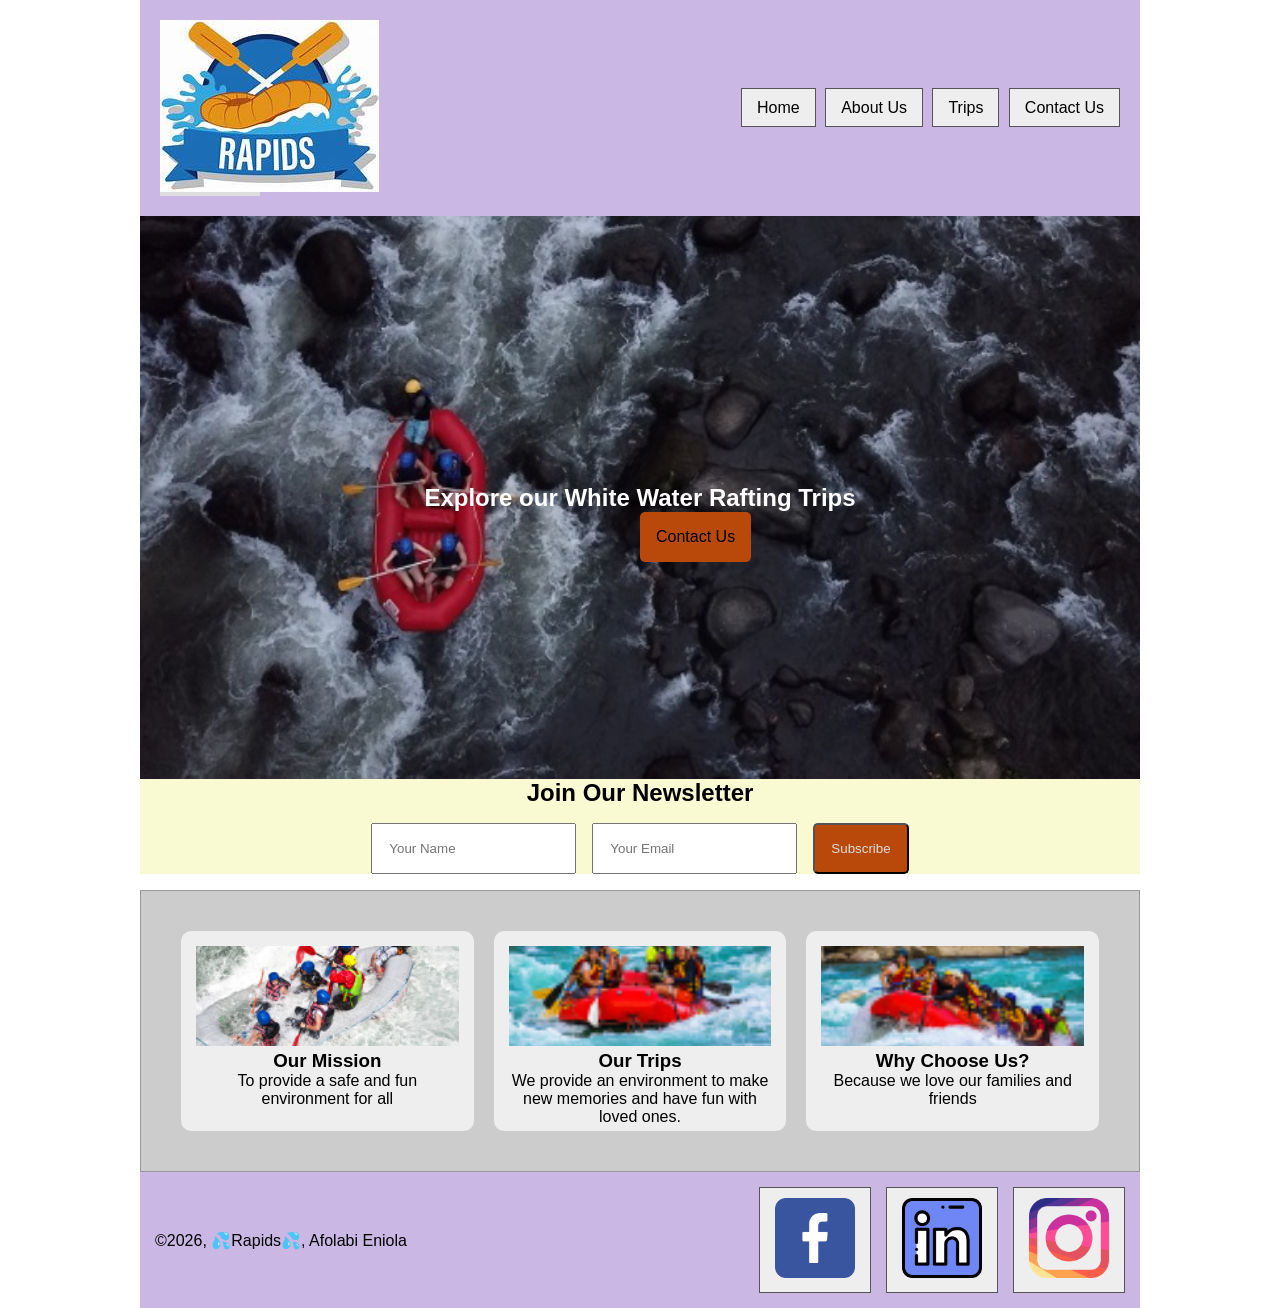
==== wwr/index.html @ e2091129 "comm" ====
<!DOCTYPE html>
<html lang="en">

<head>
    <meta charset="UTF-8">
    <meta name="viewport" content="width=device-width, initial-scale=1.0">
    <title>Homepage</title>
    <meta name="description" content="Rapids provides Wet Water Rafting for close relations, family and friends. See some of our 
    trips and adventures.">
    <meta name="author" content="Afolabi Eniola Naomi">
    <link rel="stylesheet" href="styles/rafting.css">
</head>

<body>

    <header>
        <div class="logo">
            <img src="images/rafting.jpeg" alt="Our Logo">
        </div>

        <nav>
            <a href="index.html">Home</a>
            <a href="about.html">About Us</a>
            <a href="trips.html">Trips</a>
            <a href="contact.html">Contact Us</a>
        </nav>
    </header>

    <main>
        <section>
            <div class="top">
                <img src="images/back.jpg" alt="Our logo">
                <div class="top-text">
                    <h1>Explore our White Water Rafting Trips</h1>
                    <a href="contact.html">Contact Us</a>
                </div>
            </div>
        </section>

        <section class="color">
            <h2>Join Our Newsletter</h2>
            <form>
                <div class="news">
                    <label for="name">
                        <input type="text" name="name" id="name" placeholder="Your Name">
                    </label>
                    <label for="email">
                        <input type="email" name="mail" id="mail" placeholder="Your Email">
                    </label>

                    <button type="submit">Subscribe</button>
                </div>
            </form>
        </section>

        <section>
            <div class="grid-section">
                <div class="grid">
                    <img src="images/mission.png" alt="mission">
                    <h3>Our Mission</h3>
                    <p> To provide a safe and fun environment for all</p>
                </div>

                <div class="grid">
                    <img src="images/trips.png" alt="trips">
                    <h3>Our Trips</h3>
                    <p>We provide an environment to make new memories and have fun with loved ones.
                    </p>
                </div>

                <div class="grid">
                    <img src="images/choice.png" alt="choice">
                    <h3>Why Choose Us?</h3>
                    <p>Because we love our families and friends</p>
                </div>
            </div>
        </section>
    </main>

    <footer>
        <p>©️2026, 💦Rapids💦, Afolabi Eniola</p>
        <nav class="socialmedia">
            <a href="https://facebook.com">
                <img src="images/facebook_3536394.png" alt="Facebook Icon" width="80">
            </a>
            <a href="https://linkedIn.com">
                <img src="images/linkedin_725337.png" alt="linkedIn" width="80">
            </a>
            <a href="https://instagram.com">
                <img src="images/instagram_408758.png" alt="Instagram" width="80">
            </a>

        </nav>
    </footer>
</body>

</html>
---- wwr/styles/rafting.css ----
:root {
    --primary-color: #cbb7e3;
    --accent1-color: lightgoldenrodyellow;
    --accent2-color: #ddd;
    --heading-font: "Times New Roman", Georgia, serif;
    --body-font: Arial, Helvetica, sans-serif;
}

* {
    margin: 0;
    padding: 0;
    box-sizing: border-box;
    font-family: var(--body-font);
}

header,
main,
footer {
    width: 1000px;
    margin: 0 auto;
}

header {
    background: var(--primary-color);
    display: flex;
    flex-wrap: wrap;
    justify-content: space-between;
    align-items: center;
    padding: 20px;
}

.logo {
    width: 100px;
    background: #ddd;
}

nav a {
    text-decoration: none;
    color: black;
    border: 1px solid #555;
    padding: 10px 15px;
    margin-left: 5px;
    background: #eee;
}

.hero {
    margin: 1rem;
    border: 1px solid rgb(0 0 0 / 100);
    padding: 1rem;
}

.hero h1 {
    display: flex;
    justify-content: center;
}

.hero article {
    display: flex;
    border: 1px solid #999;
    background-color: var(--accent1-color);
    margin: 1rem;
    padding: 1rem;
}

.hero article img {
    width: 100px;
    height: 80px;
}

.history {
    background-color: var(--accent1-color);
    margin: 1rem;
    border: 1px solid rgb(0 0 0 / 100);
    padding: 1rem;
}

.history h2 {
    display: flex;
    justify-content: center;
}

.about {
    display: flex;
    text-align: center;
}

.adventure {
    border: 1px solid #999;
    margin: 20px;
    padding: 20px;
    text-align: center;
}

.gallery {
    display: flex;
    justify-content: space-around;
    background-color: var(--accent1-color);
    margin-top: 20px;
    border: 1px solid rgb(0 0 0 / 100);
    padding: 2rem;
}

.sites {
    text-align: center;
}

.sites img {
    width: 100px;
    height: 80px;
}

.main {
    background-color: var(--accent1-color);
}

.contact {
    display: grid;
    grid-template-columns: 1fr 1fr;
    gap: 20px;
    padding: 20px;
}

.map {

    margin: 1rem;
}

.contact-form {
    display: flex;
    flex-direction: column;
    flex-wrap: wrap;
}

.contact-form input,
.contact-form textarea {
    margin-bottom: 10px;
    padding: 8px;
}

.contact-form textarea {
    height: 80px;
}

.contact-form button {
    padding: 10px;
    background: #ccc;
    border: none;
    cursor: pointer;
}

.contact-form button:hover {
    background-color: #cbb7e3;
}

.checkbox {
    margin: 10px 0;
}

.team {
    border: 1px solid #999;
    background-color: var(--accent1-color);
    margin: 20px;
    padding: 20px;
    text-align: center;
}

.team-grid {
    display: flex;
    justify-content: space-around;
    flex-wrap: wrap;
    margin-top: 20px;
    border: 1px solid rgb(0 0 0 / 100);
    padding: 2rem;
}

.card {
    text-align: center;
}

.card .img {
    width: 100px;
    height: 80px;
}

.top {
    width: 100%;
    height: 100%;
    display: flex;
    align-items: center;
    justify-content: center;
}

.top img {
    width: 100%;
    height: auto;
}

.top-text {
    position: absolute;
    justify-content: center;
    text-align: center;
    color: white;
}

.top-text a {
    position: absolute;
    text-decoration: none;
    border-radius: 5px;
    padding: 1rem;
    background-color: #b8490a;
    color: #000;
}

.top-text a:hover {
    background-color: #cbb7e3;
}

h2 {
    display: flex;
    justify-content: center;
}

.color {
    background-color: var(--accent1-color);
}

.news {
    display: flex;
    justify-content: center;
    margin: 1rem;
    gap: 1rem;
}

.news input {
    padding: 1rem;
}

.news button {
    border-radius: 5px;
    padding: 1rem;
    background-color: #b8490a;
    color: #ddd;
}

.news button:hover {
    background-color: #cbb7e3;
}

.grid-section {
    display: grid;
    grid-template-columns: 1fr 1fr 1fr;
    border: 1px solid #999;
    background-color: #ccc;
    gap: 20px;
    padding: 40px;
}

.grid img {
    width: 100%;
    height: 100px;
    object-fit: cover;
}

.grid {
    background-color: #eee;
    padding: 15px;
    border-radius: 10px;
    height: 200px;
    gap: 20px;
    text-align: center;
}

.pot-section {
    position: relative;
    display: flex;
    justify-content: center;
    text-align: center;
    color: #fff;
}

.pot-section img {
    display: block;
    width: 100%;
    height: auto;
}

.pot {
    position: absolute;
    top: 50%;
    min-width: 700px;
    padding: 16px;
    border-radius: 10px;
    color: #fff;
    opacity: 0.7;
    background-color: rgb(0, 0, 0.4);
}

.pot h1 {
    margin-bottom: 20px;
}

.pot a {
    position: absolute;
    text-decoration: none;
    border-radius: 5px;
    padding: 1rem;
    background-color: #b8490a;
    color: #000;
}

.pot a:hover {
    background-color: #cbb7e3;
}

.trip {
    display: flex;
    flex-direction: column;
    border-radius: 10px;
    gap: 20px;
}

.trip-text {
    display: flex;
    background-color: var(--accent1-color);
    gap: 20px;
    border: 1px solid #999;
}

.trip-text img {
    border-radius: 10px;
    width: 100px;
    height: 100px;
}

.top-mini {
    display: flex;
    flex-direction: column;
    justify-content: space-between;
}

.trip span {
    color: white;
    background-color: lightblue;
}

.more {
    border-radius: 5px;
    padding: 1px;
    background-color: #b8490a;
    color: #ddd;
}

table {
    border-collapse: collapse;
    border: 2px solid rgb(140 140 140);
    font-family: sans-serif;
    font-size: 0.8rem;
    letter-spacing: 1px;
}

th,
td {
    border: 1px solid rgb(160 160 160);
    padding: 8px 10px;
    text-align: center;
}

thead th,
tfoot tr {
    background-color: #b8490a;
    color: #fff;
    font-weight: 700;
}

.bellow {
    display: grid;
    grid-template-columns: 1fr 1fr;
    background-color: var(--accent1-color);
    margin: 1rem;
    gap: 20px;
    padding: 20px;
}

.last {
    display: flex;
    flex-direction: column;
    border-radius: 5px;
    padding: 2rem;
    background-color: #999;
    color: #000;
}

.last h3 {
    justify-content: center;
}

.last a {
    border-radius: 5px;
    padding: 1rem;
    text-decoration: none;
    background-color: #b8490a;
    color: #ddd;
}

footer {
    background: #cbb7e3;
    display: flex;
    flex-wrap: wrap;
    justify-content: space-between;
    padding: 15px;
    align-items: center;
}

.socialmedia {
    display: flex;
    gap: 10px;
}

.socialmedia div {
    width: 30px;
    height: 30px;
    border: 1px solid #000;
}
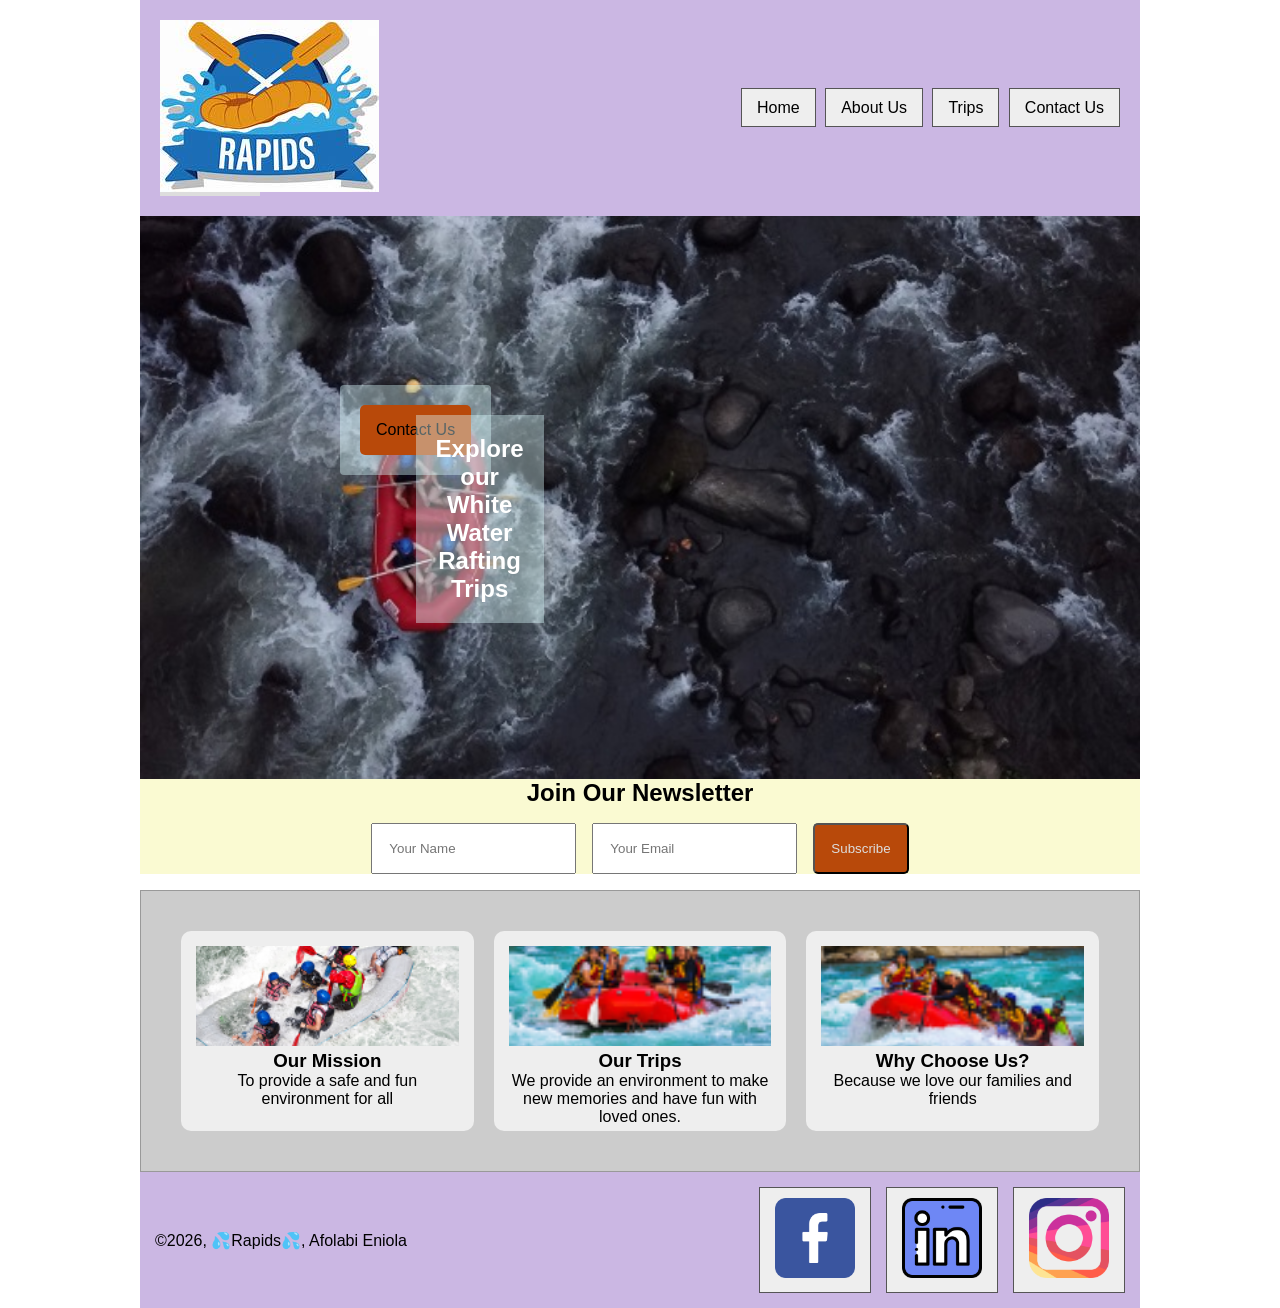
==== commit 0e4f3990: "new" ====
--- a/wwr/index.html
+++ b/wwr/index.html
@@ -28,9 +28,9 @@
 
     <main>
         <section>
-            <div class="top">
+            <div class="hero">
                 <img src="images/back.jpg" alt="Our logo">
-                <div class="top-text">
+                <div class="hero-text">
                     <h1>Explore our White Water Rafting Trips</h1>
                     <a href="contact.html">Contact Us</a>
                 </div>
--- a/wwr/styles/rafting.css
+++ b/wwr/styles/rafting.css
@@ -44,36 +44,81 @@
 }
 
 .hero {
+    position: relative;
+}
+
+.hero img {
+    display: block;
+    width: 100%;
+}
+
+.hero h1 {
+    position: absolute;
+    top: 30px;
+    left: 50%;
+    color: #fff;
+
+}
+
+.hero-section {
+    display: flex;
+    position: absolute;
+    top: 30%;
+    left: 20px;
+    background-color: rgba(221, 253, 255, 0.4);
+}
+
+.hero-section p {
+    padding: 20px;
+}
+
+.hero-section img {
+    float: right;
+    min-height: 60px;
+    min-width: 100px;
+    padding: 20px;
+}
+
+.hero-text {
+    position: absolute;
+    display: flex;
+    flex-direction: column;
+    text-align: center;
+    gap: 20px;
+    top: 30%;
+    left: 20%;
+    background-color: rgba(221, 253, 255, 0.4);
+    padding: 20px;
+    border-radius: 4px;
+}
+
+.hero-text h1 {
+    display: flex;
+    color: #fff;
+    background-color: rgba(221, 253, 255, 0.4);
+    padding: 20px;
+}
+
+.hero-text a {
+    text-decoration: none;
+    border-radius: 5px;
+    padding: 1rem;
+    bottom: 10%;
+    background-color: #b8490a;
+    color: #000;
+}
+
+.hero-text a:hover {
+    background-color: #cbb7e3;
+}
+
+.history {
+    background-color: var(--accent1-color);
     margin: 1rem;
     border: 1px solid rgb(0 0 0 / 100);
     padding: 1rem;
 }
 
-.hero h1 {
-    display: flex;
-    justify-content: center;
-}
-
-.hero article {
-    display: flex;
-    border: 1px solid #999;
-    background-color: var(--accent1-color);
-    margin: 1rem;
-    padding: 1rem;
-}
-
-.hero article img {
-    width: 100px;
-    height: 80px;
-}
-
-.history {
-    background-color: var(--accent1-color);
-    margin: 1rem;
-    border: 1px solid rgb(0 0 0 / 100);
-    padding: 1rem;
-}
-
 .history h2 {
     display: flex;
     justify-content: center;
@@ -82,6 +127,11 @@
 .about {
     display: flex;
     text-align: center;
+}
+
+.about img {
+    margin: 10px;
+    justify-content: center;
 }
 
 .adventure {
@@ -180,39 +230,6 @@
 .card .img {
     width: 100px;
     height: 80px;
-}
-
-.top {
-    width: 100%;
-    height: 100%;
-    display: flex;
-    align-items: center;
-    justify-content: center;
-}
-
-.top img {
-    width: 100%;
-    height: auto;
-}
-
-.top-text {
-    position: absolute;
-    justify-content: center;
-    text-align: center;
-    color: white;
-}
-
-.top-text a {
-    position: absolute;
-    text-decoration: none;
-    border-radius: 5px;
-    padding: 1rem;
-    background-color: #b8490a;
-    color: #000;
-}
-
-.top-text a:hover {
-    background-color: #cbb7e3;
 }
 
 h2 {
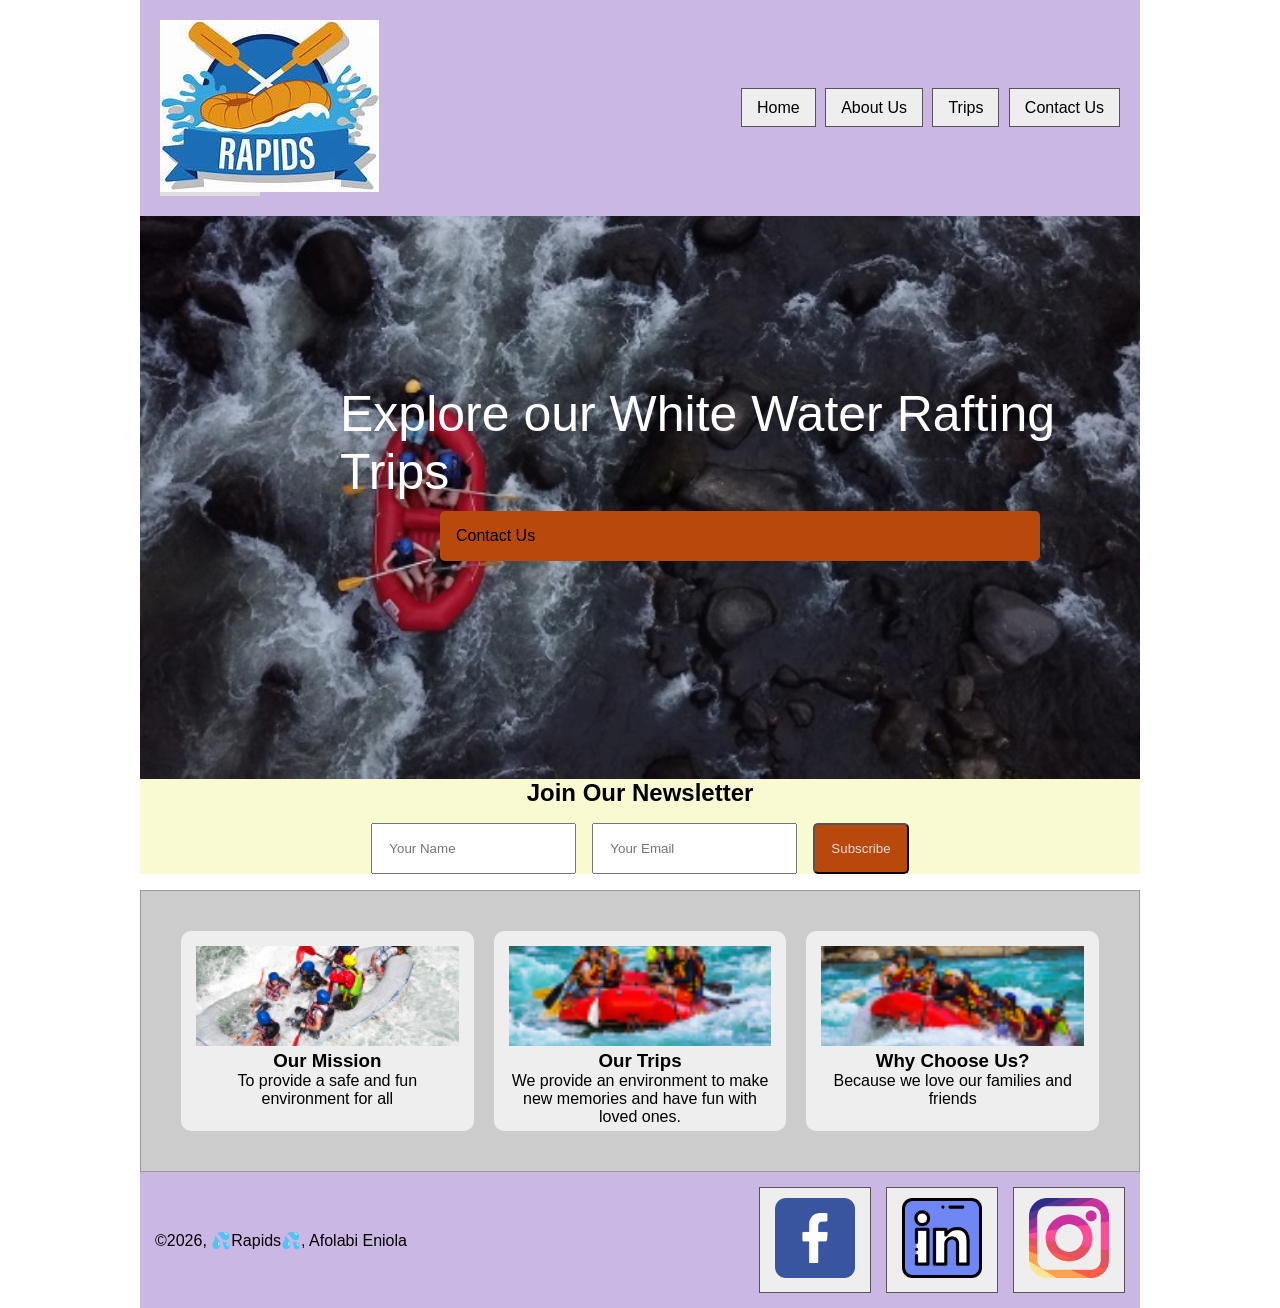
==== commit b72de28c: "ne" ====
--- a/wwr/index.html
+++ b/wwr/index.html
@@ -31,7 +31,7 @@
             <div class="hero">
                 <img src="images/back.jpg" alt="Our logo">
                 <div class="hero-text">
-                    <h1>Explore our White Water Rafting Trips</h1>
+                    <p>Explore our White Water Rafting Trips</p>
                     <a href="contact.html">Contact Us</a>
                 </div>
             </div>
--- a/wwr/styles/rafting.css
+++ b/wwr/styles/rafting.css
@@ -83,27 +83,20 @@
     position: absolute;
     display: flex;
     flex-direction: column;
-    text-align: center;
-    gap: 20px;
     top: 30%;
     left: 20%;
-    background-color: rgba(221, 253, 255, 0.4);
-    padding: 20px;
-    border-radius: 4px;
-}
-
-.hero-text h1 {
-    display: flex;
+}
+
+.hero-text p {
+    font-size: 50px;
     color: #fff;
-    background-color: rgba(221, 253, 255, 0.4);
-    padding: 20px;
 }
 
 .hero-text a {
     text-decoration: none;
     border-radius: 5px;
-    padding: 1rem;
-    bottom: 10%;
+    margin: 10px 100px;
+    padding: 1rem;
     background-color: #b8490a;
     color: #000;
 }
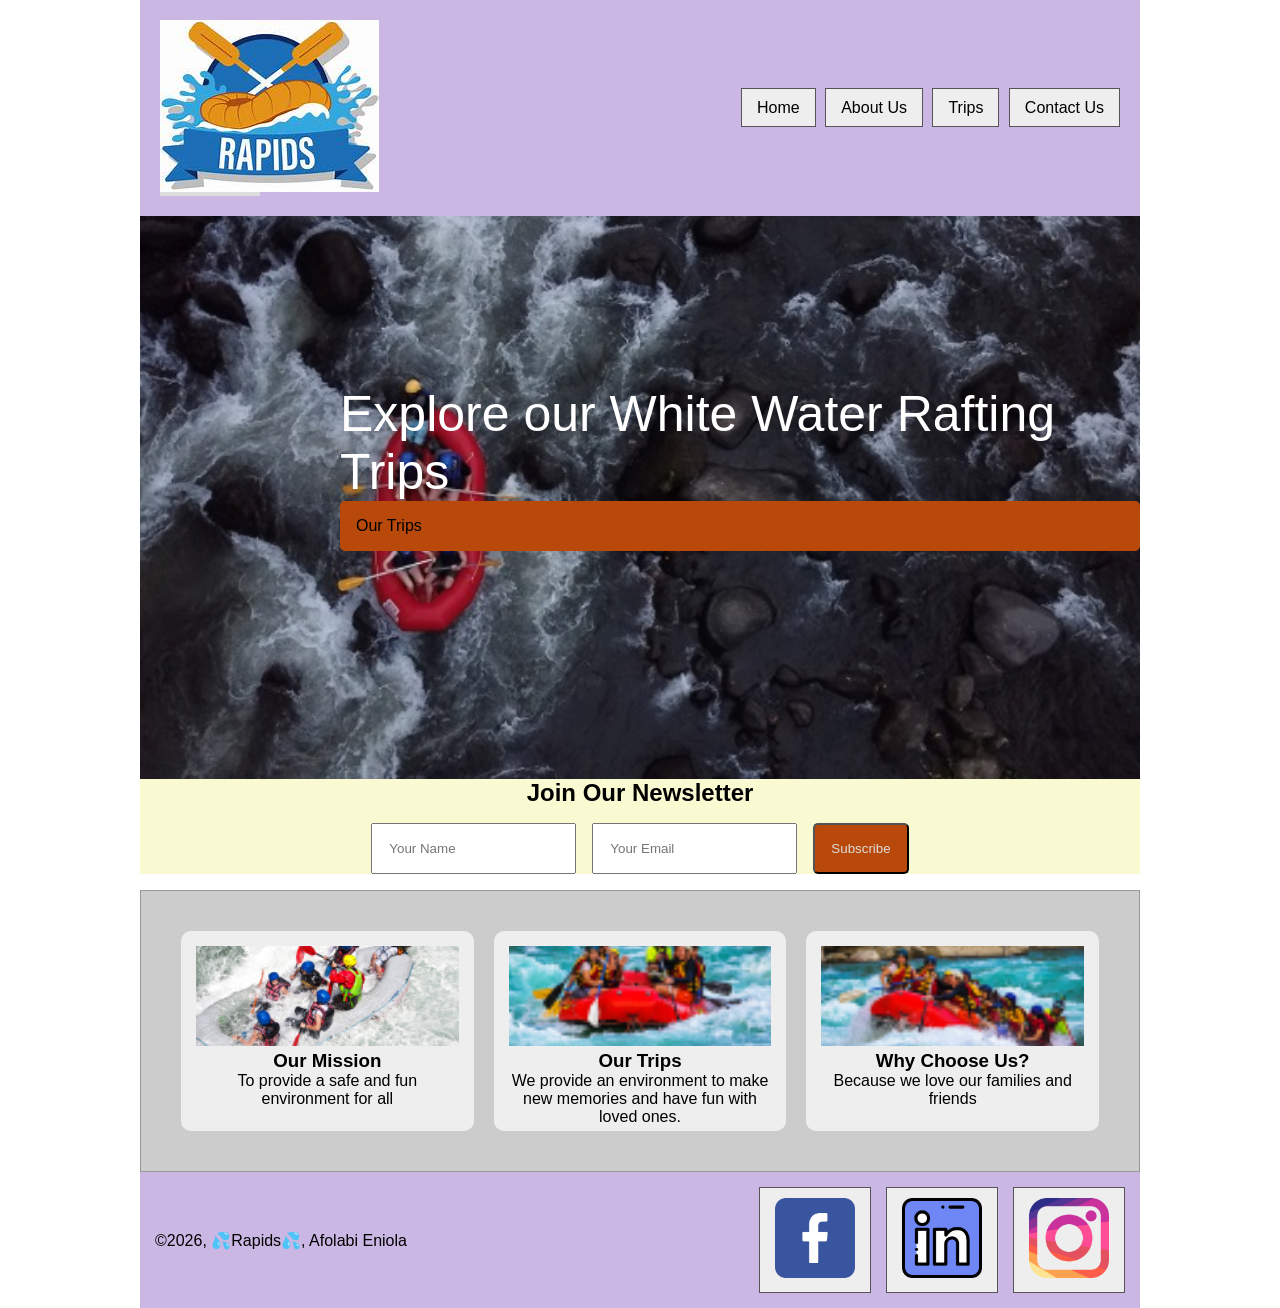
==== commit 9d119696: "new" ====
--- a/wwr/index.html
+++ b/wwr/index.html
@@ -4,9 +4,8 @@
 <head>
     <meta charset="UTF-8">
     <meta name="viewport" content="width=device-width, initial-scale=1.0">
-    <title>Homepage</title>
-    <meta name="description" content="Rapids provides Wet Water Rafting for close relations, family and friends. See some of our 
-    trips and adventures.">
+    <title>Rapids White Water Rafting - Homepage</title>
+    <meta name="description" content="Explore our White Water Rafting adventures here.">
     <meta name="author" content="Afolabi Eniola Naomi">
     <link rel="stylesheet" href="styles/rafting.css">
 </head>
@@ -27,15 +26,13 @@
     </header>
 
     <main>
-        <section>
-            <div class="hero">
-                <img src="images/back.jpg" alt="Our logo">
-                <div class="hero-text">
-                    <p>Explore our White Water Rafting Trips</p>
-                    <a href="contact.html">Contact Us</a>
-                </div>
+        <div class="hero">
+            <img src="images/back.jpg" alt="Our logo">
+            <div class="hero-text">
+                <p>Explore our White Water Rafting Trips</p>
+                <a href="trips.html">Our Trips</a>
             </div>
-        </section>
+        </div>
 
         <section class="color">
             <h2>Join Our Newsletter</h2>
@@ -45,7 +42,7 @@
                         <input type="text" name="name" id="name" placeholder="Your Name">
                     </label>
                     <label for="email">
-                        <input type="email" name="mail" id="mail" placeholder="Your Email">
+                        <input type="email" name="mail" id="email" placeholder="Your Email">
                     </label>
 
                     <button type="submit">Subscribe</button>
--- a/wwr/styles/rafting.css
+++ b/wwr/styles/rafting.css
@@ -50,6 +50,7 @@
 .hero img {
     display: block;
     width: 100%;
+    height: auto;
 }
 
 .hero h1 {
@@ -95,7 +96,6 @@
 .hero-text a {
     text-decoration: none;
     border-radius: 5px;
-    margin: 10px 100px;
     padding: 1rem;
     background-color: #b8490a;
     color: #000;
@@ -301,8 +301,6 @@
     padding: 16px;
     border-radius: 10px;
     color: #fff;
-    opacity: 0.7;
-    background-color: rgb(0, 0, 0.4);
 }
 
 .pot h1 {
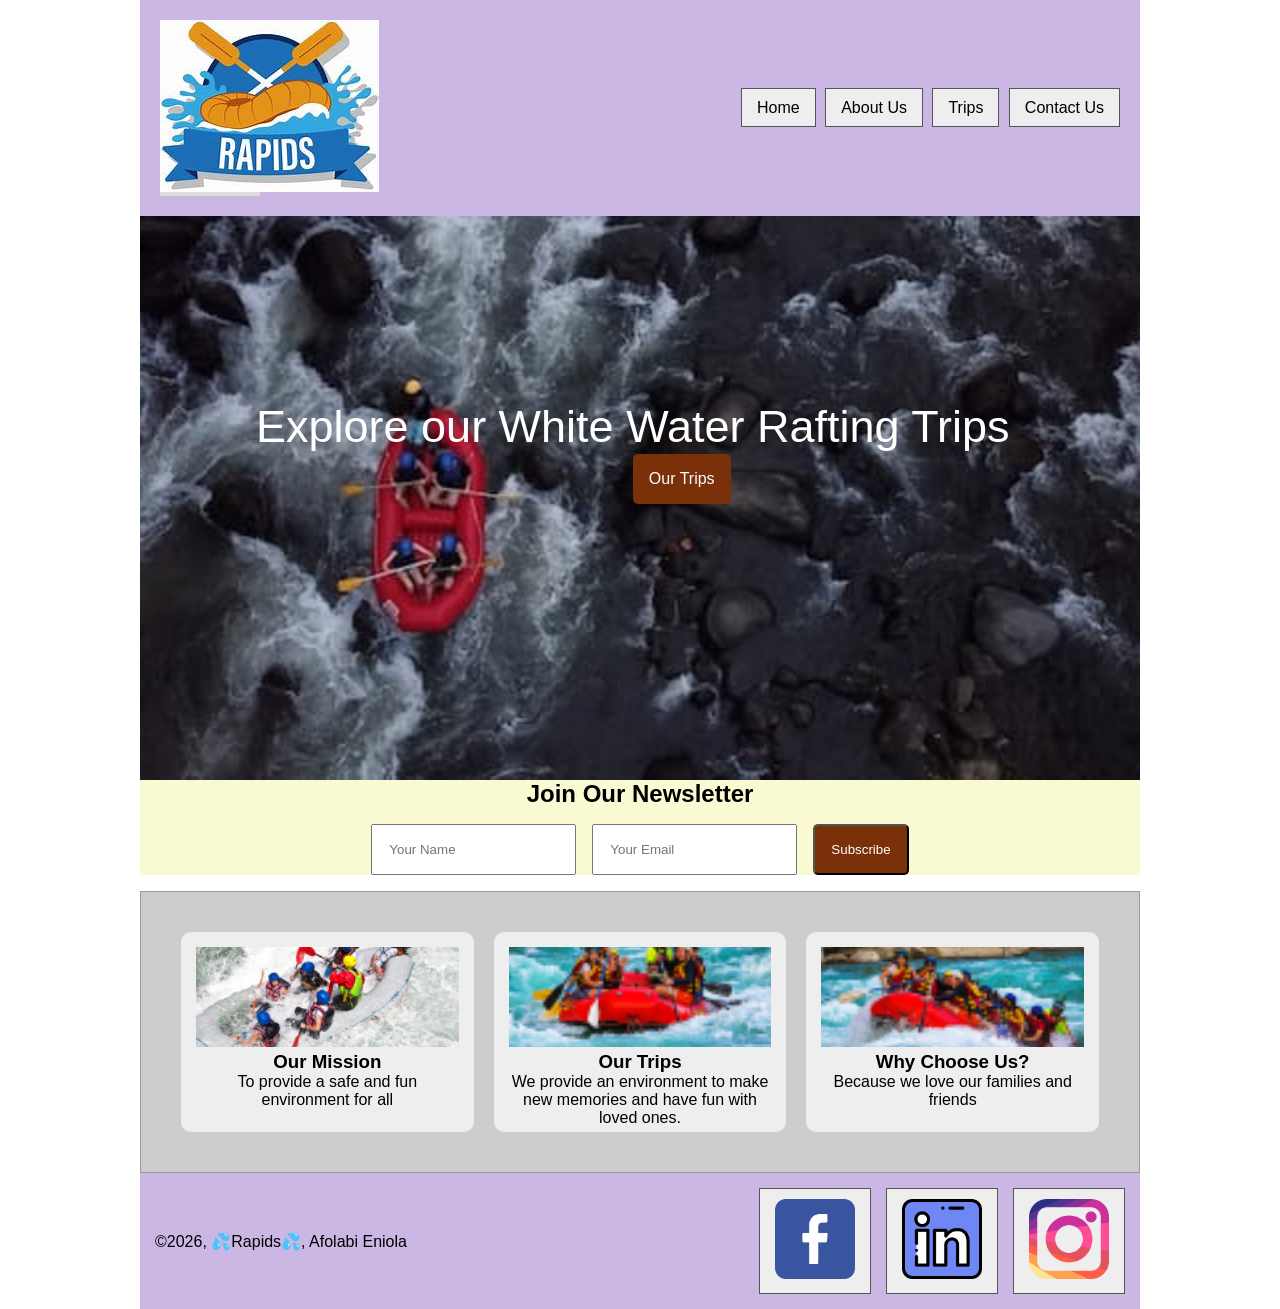
==== commit f3d10bea: "new" ====
--- a/wwr/index.html
+++ b/wwr/index.html
@@ -5,7 +5,8 @@
     <meta charset="UTF-8">
     <meta name="viewport" content="width=device-width, initial-scale=1.0">
     <title>Rapids White Water Rafting - Homepage</title>
-    <meta name="description" content="Explore our White Water Rafting adventures here.">
+    <meta name="description" content="Explore our White Water Rafting adventures here with close friends and relative, if you enjoy
+    White Water Rafting.">
     <meta name="author" content="Afolabi Eniola Naomi">
     <link rel="stylesheet" href="styles/rafting.css">
 </head>
--- a/wwr/styles/rafting.css
+++ b/wwr/styles/rafting.css
@@ -82,23 +82,30 @@
 
 .hero-text {
     position: absolute;
+    top: 30%;
+    left: 10%;
     display: flex;
     flex-direction: column;
-    top: 30%;
-    left: 20%;
+    min-width: 700px;
+    padding: 16px;
+    border-radius: 10px;
+    color: #fff;
 }
 
 .hero-text p {
-    font-size: 50px;
-    color: #fff;
+    margin-bottom: 30px;
+    font-size: 45px;
 }
 
 .hero-text a {
+    position: absolute;
+    top: 60%;
+    left: 50%;
     text-decoration: none;
     border-radius: 5px;
     padding: 1rem;
-    background-color: #b8490a;
-    color: #000;
+    background-color: #7A3008;
+    color: #FFFFFF;
 }
 
 .hero-text a:hover {
@@ -248,8 +255,8 @@
 .news button {
     border-radius: 5px;
     padding: 1rem;
-    background-color: #b8490a;
-    color: #ddd;
+    background-color: #7A3008;
+    color: #FFFFFF;
 }
 
 .news button:hover {
@@ -312,8 +319,8 @@
     text-decoration: none;
     border-radius: 5px;
     padding: 1rem;
-    background-color: #b8490a;
-    color: #000;
+    background-color: #7A3008;
+    color: #FFFFFF;
 }
 
 .pot a:hover {
@@ -354,8 +361,8 @@
 .more {
     border-radius: 5px;
     padding: 1px;
-    background-color: #b8490a;
-    color: #ddd;
+    background-color: #7A3008;
+    color: #FFFFFF;
 }
 
 table {
@@ -375,8 +382,8 @@
 
 thead th,
 tfoot tr {
-    background-color: #b8490a;
-    color: #fff;
+    background-color: #7A3008;
+    color: #FFFFFF;
     font-weight: 700;
 }
 
@@ -406,8 +413,8 @@
     border-radius: 5px;
     padding: 1rem;
     text-decoration: none;
-    background-color: #b8490a;
-    color: #ddd;
+    background-color: #7A3008;
+    color: #FFFFFF;
 }
 
 footer {
